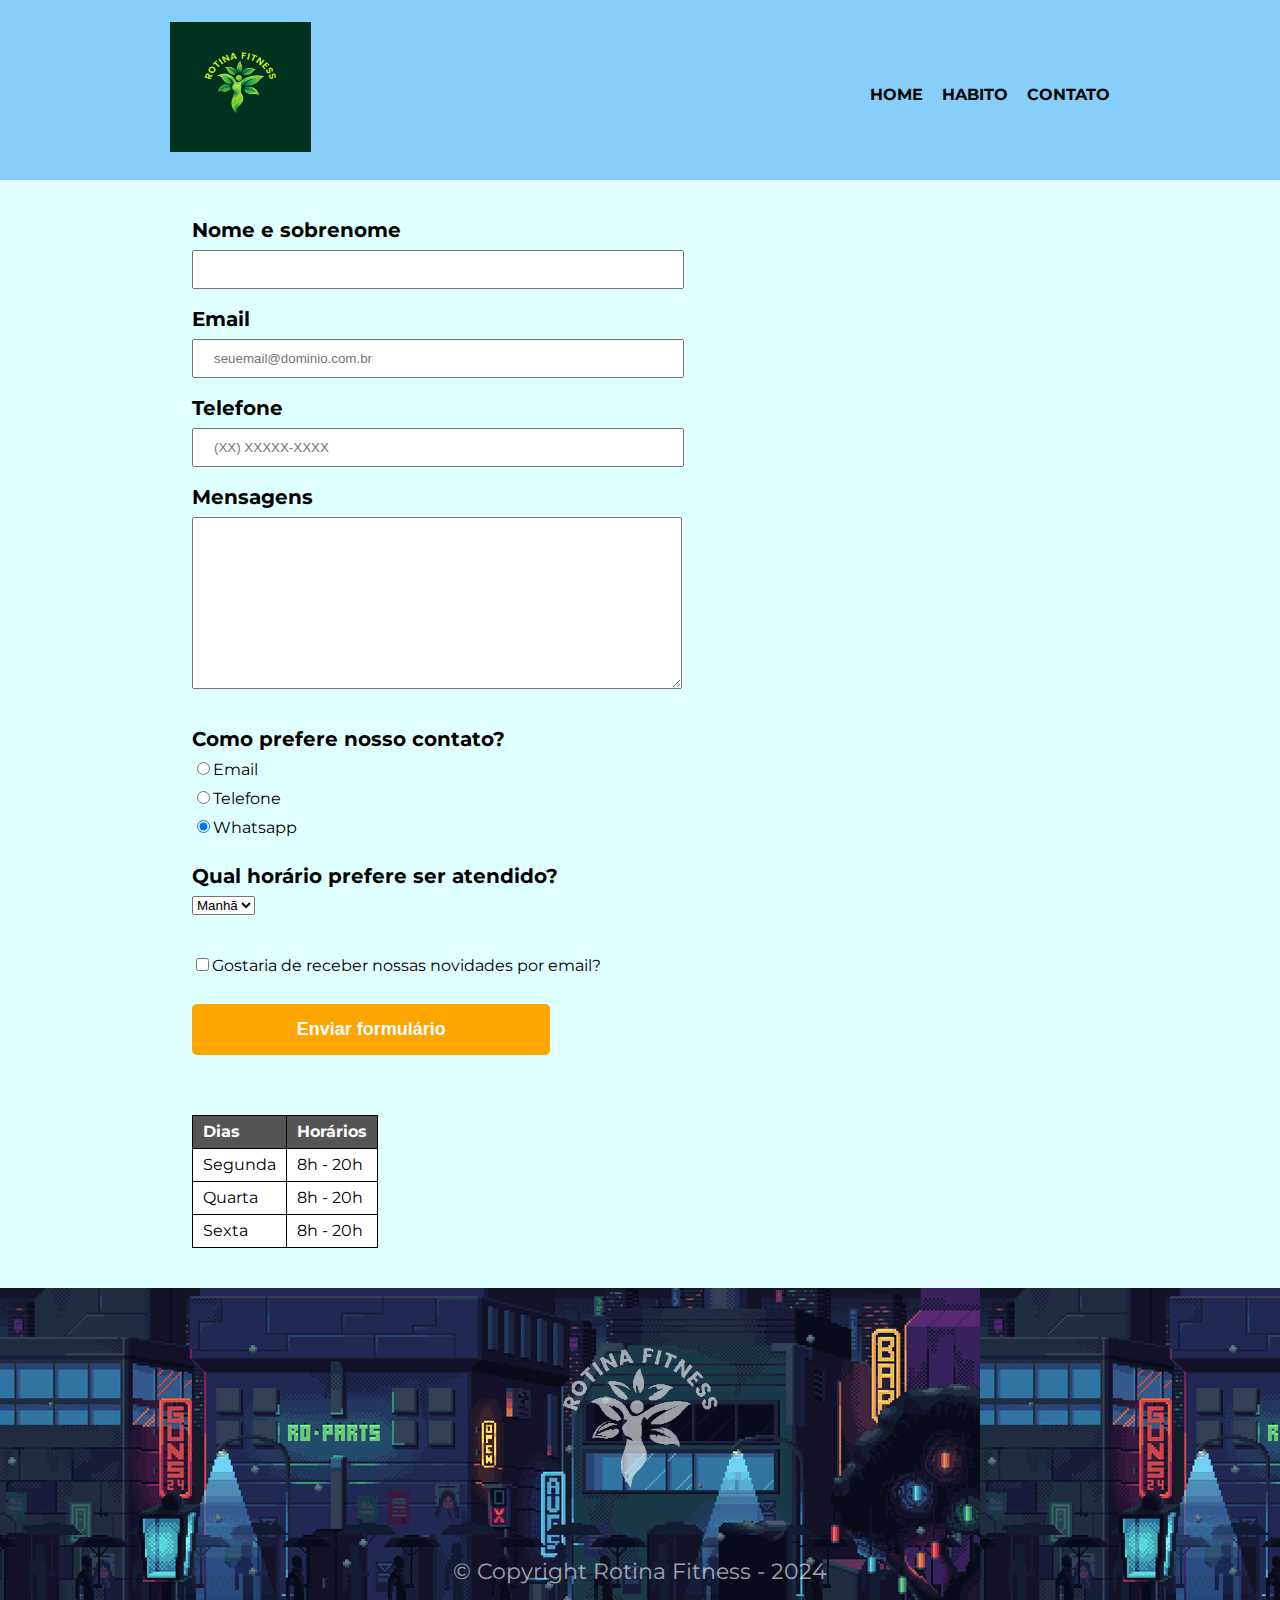
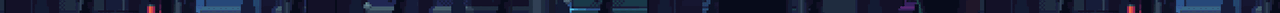
==== contato10.html @ 3a1a1983 "Add files via upload" ====
<!DOCTYPE html>
<html lang="pt-br">
	<head>
		<meta charset="UTF-8">
		<title>Contato</title>
		<link rel="stylesheet" href="reset.css">
		<link rel="stylesheet" href="style10.css">
		<link href="https://fonts.googleapis.com/css2?family=Montserrat&display=swap" rel="stylesheet">
		<style> 
			
		</style>
	</head>
	<body>
		<header>
			<div class="caixa">
				<h1><a href="index10.html"><img class="logo" src="logo.png"></a></h1>
				<nav>
					<ui>
						<li><a href="index10.html">Home</a>
							<ul class="m1">
								<li><a href="index9.html/.p">Definição</a></li>
								<li><a href="index9.html/.p">Benefícios</a></li>
								<li><a href="index9.html/.p">Dificuldades</a></li>
								<li><a href="index9.html/.p">Propósito</a></li>
							</ul>
						</li>
						<li><a href="habito10.html">Habito</a>
							<ul class="m2">
								<li><a href="index9.html/.p">Dicas na rotina</a></li>
								<li><a href="index9.html/.p">Estabelecimento</a></li>
								<li><a href="index9.html/.p">Dicas extras</a></li>
							</ul>
						</li>
						<li><a href="contato10.html">Contato</a>
							<ul class="m3">
								<li><a href="index9.html/.p">Dados pessoais</a></li>
								<li><a href="index9.html/.p">Meio de contato</a></li>
								<li><a href="index9.html/.p">Horário viável</a></li>
							</ul>
						</li>
					</ui>
				</nav>
			</div>
		</header>
		<main>
			<form>
			<fieldset class="info">	
				<label for="nomesobrenome">Nome e sobrenome</label>
				<input type="text" required>

				<label for="email">Email</label>
				<input type="email" required placeholder="seuemail@dominio.com.br">

				<label for="telefone">Telefone</label>
				<input type="tel" required placeholder="(XX) XXXXX-XXXX">

				<label for="mensagem">Mensagens</label>
				<textarea cols="70" rows="10" required></textarea>
			</fieldset>
			<fieldset>
				<legend class="padrao">Como prefere nosso contato?</legend>

				<label for="radio-email" class="label-padrao"><input class="cursor" type="radio" name="contato" value="email">Email</label>

				<label for="radio-telefone" class="label-padrao"><input class="cursor" type="radio" name="contato" value="telefone">Telefone</label>

				<label for="radio-whatsapp" class="label-padrao"><input class="cursor" type="radio" name="contato" value="whatsapp" checked>Whatsapp</label>
			</fieldset>
			<fieldset>
				<legend class="padrao"> Qual horário prefere ser atendido?</legend>
				<select class="cursor">
					<option>Manhã</option>
					<option>Tarde</option>
					<option>Noite</option>
				</select>
			</fieldset>
				<label class="checkbox"><input class="cursor" type="checkbox">Gostaria de receber nossas novidades por email?</label>

				<input class="enviar" type="submit" value="Enviar formulário">
			</form>

			<table>
				<thead>
					<tr>
						<td>Dias</td>
						<td>Horários</td>
					</tr>
				</thead>
				<tbody>
					<tr>
						<td>Segunda</td>
						<td>8h - 20h</td>
					</tr>
					<tr>
						<td>Quarta</td>
						<td>8h - 20h</td>
					</tr>
					<tr>
						<td>Sexta</td>
						<td>8h - 20h</td>
					</tr>
				</tbody>
			</table>
		</main>
		<footer>
			<img class="logo2" src="logo2.png">
			<p class="copyright">&copy; Copyright Rotina Fitness - 2024</p>
		</footer>
	</body>
</html>
---- style10.css ----
@media screen and (max-width: 480px){
	body {
		background: yellow;
	}

	main, .caixa, .principal, .retangulo, .lista, .menu, .mapa, .video {
		width: auto;

	}

	nav {
		position: static;
	}

	.banner2 {
	height: 270px;
	width: 410px;
	margin-left: 500px;
	margin-top: -500px;
	margin-bottom: 40px;
	box-shadow: 10px 10px 5px grey;
	}

	.banner3 {
		height: 270px;
		width: 410px;
		margin-left: 5000px;
		margin-top: 340px;
		box-shadow: 10px 10px 5px grey;
	}

}

body {
	font-family: 'Montserrat', sans-serif;
	background: lightcyan;
	
}

#banner {
	height: 0%px;
	width: 100%;
}

h1 {

	
	
}

h2 {



}

.retangulo {
	text-align: center; font-size: 35px; color: green; border: 10px solid;
	height: 50px; padding: 15px; margin-left: 30%; margin-right: 30%;
}

#gif2 {
	width: 5%;
	height: 5%; /*7%*/
	float: left;
	margin: 0 20px;
}

.titulo {

	clear: left; /*Tirar o titulo do gif2 float left*/
}

h3 {
	font-size: 22px; font-weight: bold; color: green; text-align: center;
}

h4 {
	font-size: 22px; font-weight: bold; color: green;
}

p {



}

i {
	font-style: italic; color: red;
}

b{
	font-weight: bold;
}

.principal p{
	font-size: 20px; text-align: center;
}

.principal {
	background: lightblue; padding: 30px;
	box-shadow: inset 0 0 30px darkslategrey;
}

.lista {
	padding: 30px;
}

.lista li:before {
	content: "⭐";
	margin-right: 15px;
	margin-left: -27px;
}

.lista ul {
	list-style-type: none;
	/*list-style-type: disc;  Serve pra colocar o ponto em vez da ✯ nas listas */

}

.lista li {
	font-size: 20px; font-style: italic; margin-bottom: 5px /*espaçamento entre as linhas*/;
}

.banner2 {
	height: 270px;
	width: 410px;
	margin-left: 500px;
	margin-top: -500px;
	margin-bottom: 40px;
	box-shadow: 10px 10px 5px grey;
}

.banner3 {
	height: 270px;
	width: 410px;
	margin-left: 500px;
	margin-top: -340px;
	box-shadow: 10px 10px 5px grey;
}

/* definições para a página habito */

header {
	background: lightskyblue;
	padding: 1px 0;

}

.logo {
	height: 130px;
	width: 15%;
	margin-left: 0px;
	margin-top: 0px;
}

.caixa {
	position: relative;
	width: 940px;
    margin: 0 auto;
}

nav {
	position: absolute;
	top: 65px;
	right: 0px;
}

nav li {
	display: inline;
	margin: 0 0 0 15px;
}
 
nav a {
	text-transform: uppercase;
	color: black;
	font-weight: bold;
	font-style: 22px;
	text-decoration: none;
}

nav a:hover {
	color: green;
	text-decoration: underline;
}

nav a:hover:active {
	color: red;
}

.menu {
	width: 940px;
	margin: 0 auto;
	padding: 50px 0;
}

.menu li {
	display: inline-block;
	text-align: center;
	width: 30%;
	vertical-align: top;
	background: white;
	margin: 0 1.5%;
	padding: 45px 20px;
	box-sizing: border-box;
	border: 2px solid black;
	border-radius: 10px;
}

.menu li:hover {
	border: 5px solid green;
}
/*Esse active muda a cor quando clica*/
.menu li:active { 
	border-color: red;
}

.menu li:hover:active h2{ 
	color: red;
}

.menu li:hover h2 {
	color: green;
	font-size: 34px;
	font-weight: bold;
}

.menu h2 {
	font-size: 30px;
	font-weight: bold;
}

nav li .m1 {
	position: absolute;
	top: 2px;
	background-color: lightcyan;
	margin-left: -20px;
	display: none;
	padding: 8px 8px 8px 0%;
}

nav li .m2 {
	position: absolute;
	top: 2px;
	left: 40px;
	background-color: lightcyan;
	display: none;
	padding: 8px 8px 8px 0%;
}

nav li .m3 {
	position: absolute;
	top: 2px;
	left: 125px;
	background-color: lightcyan;
	display: none;
	margin-right: -100px;
	padding: 8px 8px 8px 0%;
}

nav li:hover ul {
	display: block;
}

nav li ul li {
	display: block;
	padding: 2px;
}

.mapa {
	text-align: center;
	padding: 3em 30px;
	background: linear-gradient(lightskyblue, darkblue);
}

.video {
	text-align: center;
	padding: 30px;
	background: linear-gradient(darkblue, lightskyblue);
}

footer {
	text-align: center;
	background: url("gif.gif");
	padding: 30px;
}

.logo2 {
	height: 300px;
	width: 25%;
	margin: -40px ;
	opacity: 0.6;
	transition: 400ms;
}

.copyright {
	color: white;
	font-size: 22px;
	margin: 20px 0 0 0px;
	opacity: 0.6;
	transition: 400ms;
}

.logo2:hover {
	opacity: 1;
}

.copyright:hover {
	opacity: 1;
}

/* definições para a página contato */

main {
	width: 70%;
	margin: 0 auto;
}

.info {
	margin: 40px 0 0 0;
}

/* margin: a b c d (a é margem vertical de cima, b é margem horizontal da direita, c é margem vertical de baixo, 
d é margem horizontal da esquerda)
   margin: a b (a é margem vertical de cima e de baixo, c é margem horizontal da esquerda e da direita*/

.info label {
	display: block;
	font-size: 20px;
	margin: 0 0 10px;
	font-weight: bold;
}

.info input, .info textarea {
	display: block;
	margin: 0 0 20px;
	padding: 10px 20px;
	width: 50%;
}

.padrao {
	font-size: 20px;
	font-weight: bold;
	margin: 0 0 10px 0;
}

.label-padrao {
	display: block;
	margin: 0 0 10px;
}

.botao-padrao {
	margin: 20px 0 40px 0;
}

fieldset {
	margin: 20px 0;
}

.checkbox {
	display: block;
	margin: 40px 0 10px;
}

.enviar:hover {
	background: orangered;
	transform: scale(1.15);
}

.enviar {
	margin: 20px 0 40px 0;
	width: 40%;
	padding: 15px 0;
	background: orange;
	color: white;
	font-weight: bold;
	font-size: 18px;
	border: none;
	border-radius: 5px;
	transition: 1s all;
	cursor: pointer;
}

.cursor {
	cursor: pointer;
}

table {
	margin: 20px 0 40px;
}

thead {
	background: #555555;
	color: white;
	font-weight: bold;
}

tbody {
	background: white;
}

td, th {
	border: 1px solid black;
	padding: 8px 10px;
}
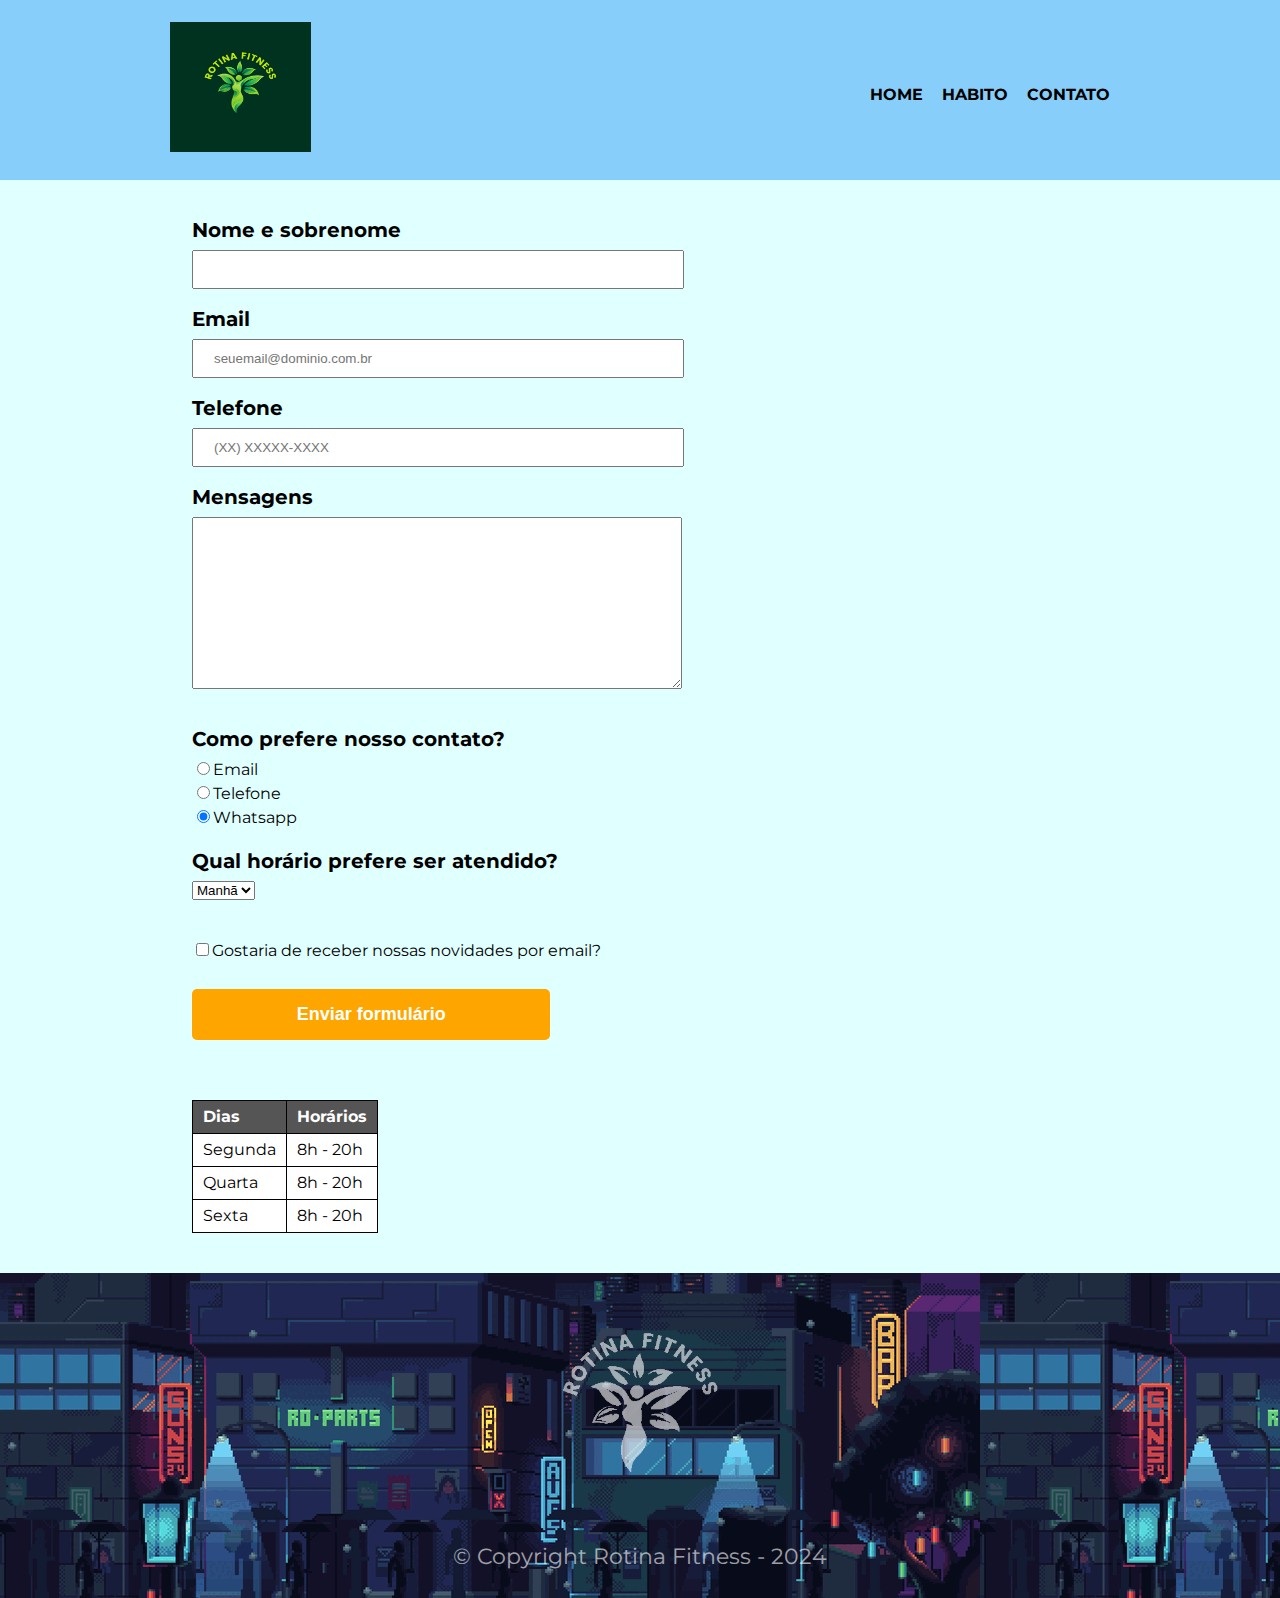
==== commit 9c2e7afc: "Update contato10.html" ====
--- a/contato10.html
+++ b/contato10.html
@@ -2,6 +2,7 @@
 <html lang="pt-br">
 	<head>
 		<meta charset="UTF-8">
+		<meta name="viewport" content="width=device-width">
 		<title>Contato</title>
 		<link rel="stylesheet" href="reset.css">
 		<link rel="stylesheet" href="style10.css">
@@ -60,11 +61,13 @@
 			<fieldset>
 				<legend class="padrao">Como prefere nosso contato?</legend>
 
-				<label for="radio-email" class="label-padrao"><input class="cursor" type="radio" name="contato" value="email">Email</label>
+				<input class="cursor1" type="radio" name="contato" value="email">Email<br>
 
-				<label for="radio-telefone" class="label-padrao"><input class="cursor" type="radio" name="contato" value="telefone">Telefone</label>
+				<input class="cursor2" type="radio" name="contato" value="telefone">Telefone<br>
 
-				<label for="radio-whatsapp" class="label-padrao"><input class="cursor" type="radio" name="contato" value="whatsapp" checked>Whatsapp</label>
+				<input class="cursor3" type="radio" name="contato" value="whatsapp" checked>Whatsapp<br>
+
+				<p class="certeza">Tem certeza que não prefere Whatsapp?</p> 
 			</fieldset>
 			<fieldset>
 				<legend class="padrao"> Qual horário prefere ser atendido?</legend>
--- a/style10.css
+++ b/style10.css
@@ -1,36 +1,3 @@
-@media screen and (max-width: 480px){
-	body {
-		background: yellow;
-	}
-
-	main, .caixa, .principal, .retangulo, .lista, .menu, .mapa, .video {
-		width: auto;
-
-	}
-
-	nav {
-		position: static;
-	}
-
-	.banner2 {
-	height: 270px;
-	width: 410px;
-	margin-left: 500px;
-	margin-top: -500px;
-	margin-bottom: 40px;
-	box-shadow: 10px 10px 5px grey;
-	}
-
-	.banner3 {
-		height: 270px;
-		width: 410px;
-		margin-left: 5000px;
-		margin-top: 340px;
-		box-shadow: 10px 10px 5px grey;
-	}
-
-}
-
 body {
 	font-family: 'Montserrat', sans-serif;
 	background: lightcyan;
@@ -344,10 +311,10 @@
 	margin: 0 0 10px 0;
 }
 
-.label-padrao {
+/*.label-padrao {
 	display: block;
 	margin: 0 0 10px;
-}
+}*/
 
 .botao-padrao {
 	margin: 20px 0 40px 0;
@@ -356,6 +323,26 @@
 fieldset {
 	margin: 20px 0;
 }
+
+/* css do certeza */
+
+
+.certeza {
+	display: none;
+}
+
+.cursor2:checked ~ .certeza{ /* "~" significa irmão */
+	display: block;
+	font-weight: bold;
+	color: orange;
+}
+
+.cursor1:checked ~ .certeza{
+	display: block;
+	font-weight: bold;
+	color: orange;
+}
+
 
 .checkbox {
 	display: block;
@@ -381,8 +368,9 @@
 	cursor: pointer;
 }
 
-.cursor {
+.cursor1, .cursor2, .cursor3 {
 	cursor: pointer;
+	margin-bottom: 8px;
 }
 
 table {
@@ -403,3 +391,108 @@
 	border: 1px solid black;
 	padding: 8px 10px;
 }
+
+@media screen and (max-width: 480px) {
+
+	main, .caixa, .lista, .principal, .mapa, .video {
+		width: auto;
+	}
+
+	.logo {
+		margin-left: 30px;
+		height: 100px;
+		width: 100px;
+	}
+
+	.logo2 {
+		height: 300px;
+		width: 300px;
+	}
+
+	body {
+		margin-right: -25px;
+	}
+
+	.caixa {
+		position: static;
+		width: 100%;
+	}
+
+	nav li .m3 {
+		position: absolute;
+		top: 2px;
+		left: 90px;
+		background-color: lightcyan;
+		display: none;
+		margin-right: -100px;
+		padding: 8px 8px 8px 0%;
+	}	
+
+	.banner2, .banner3 {
+		margin: auto;
+		text-align: center;
+		margin-left: -20px;
+	}
+
+	.retangulo {
+		text-align: center; font-size: 35px; color: green; border: 10px solid;
+		height: 70px; padding: 10px; margin-left: 20%; margin-right: 20%;
+	}
+
+	/* Acertando a página hábito */
+
+	.menu {
+		width: 100%;
+		margin: 0 auto;
+		padding: 50px 0;
+	}
+
+	.menu li {
+		display: inline-block;
+		text-align: center;
+		width: 29%;
+		vertical-align: top;
+		background: white;
+		margin: 0 1.5%;
+		padding: 45px 20px;
+		box-sizing: border-box;
+		border: 2px solid black;
+		border-radius: 10px;
+	}
+
+	.bannermenu {
+		width: 90px;
+	}
+
+	.banner4 {
+		width: 90px;
+		margin-top: -30px;
+	}
+
+	menu br {
+		margin-top: -50px;
+	}
+
+	.menu li:hover h2 {
+		color: green;
+		font-size: 15px;
+		font-weight: bold;
+	}
+
+	.menu h2 {
+		font-size: 13px;
+		font-weight: bold;
+	}
+
+	iframe {
+		width: 100%;
+	}
+
+	/* Fazendo margem no main da página contato */
+
+	main form, main table {
+		margin: 30px;
+	}
+
+
+}
